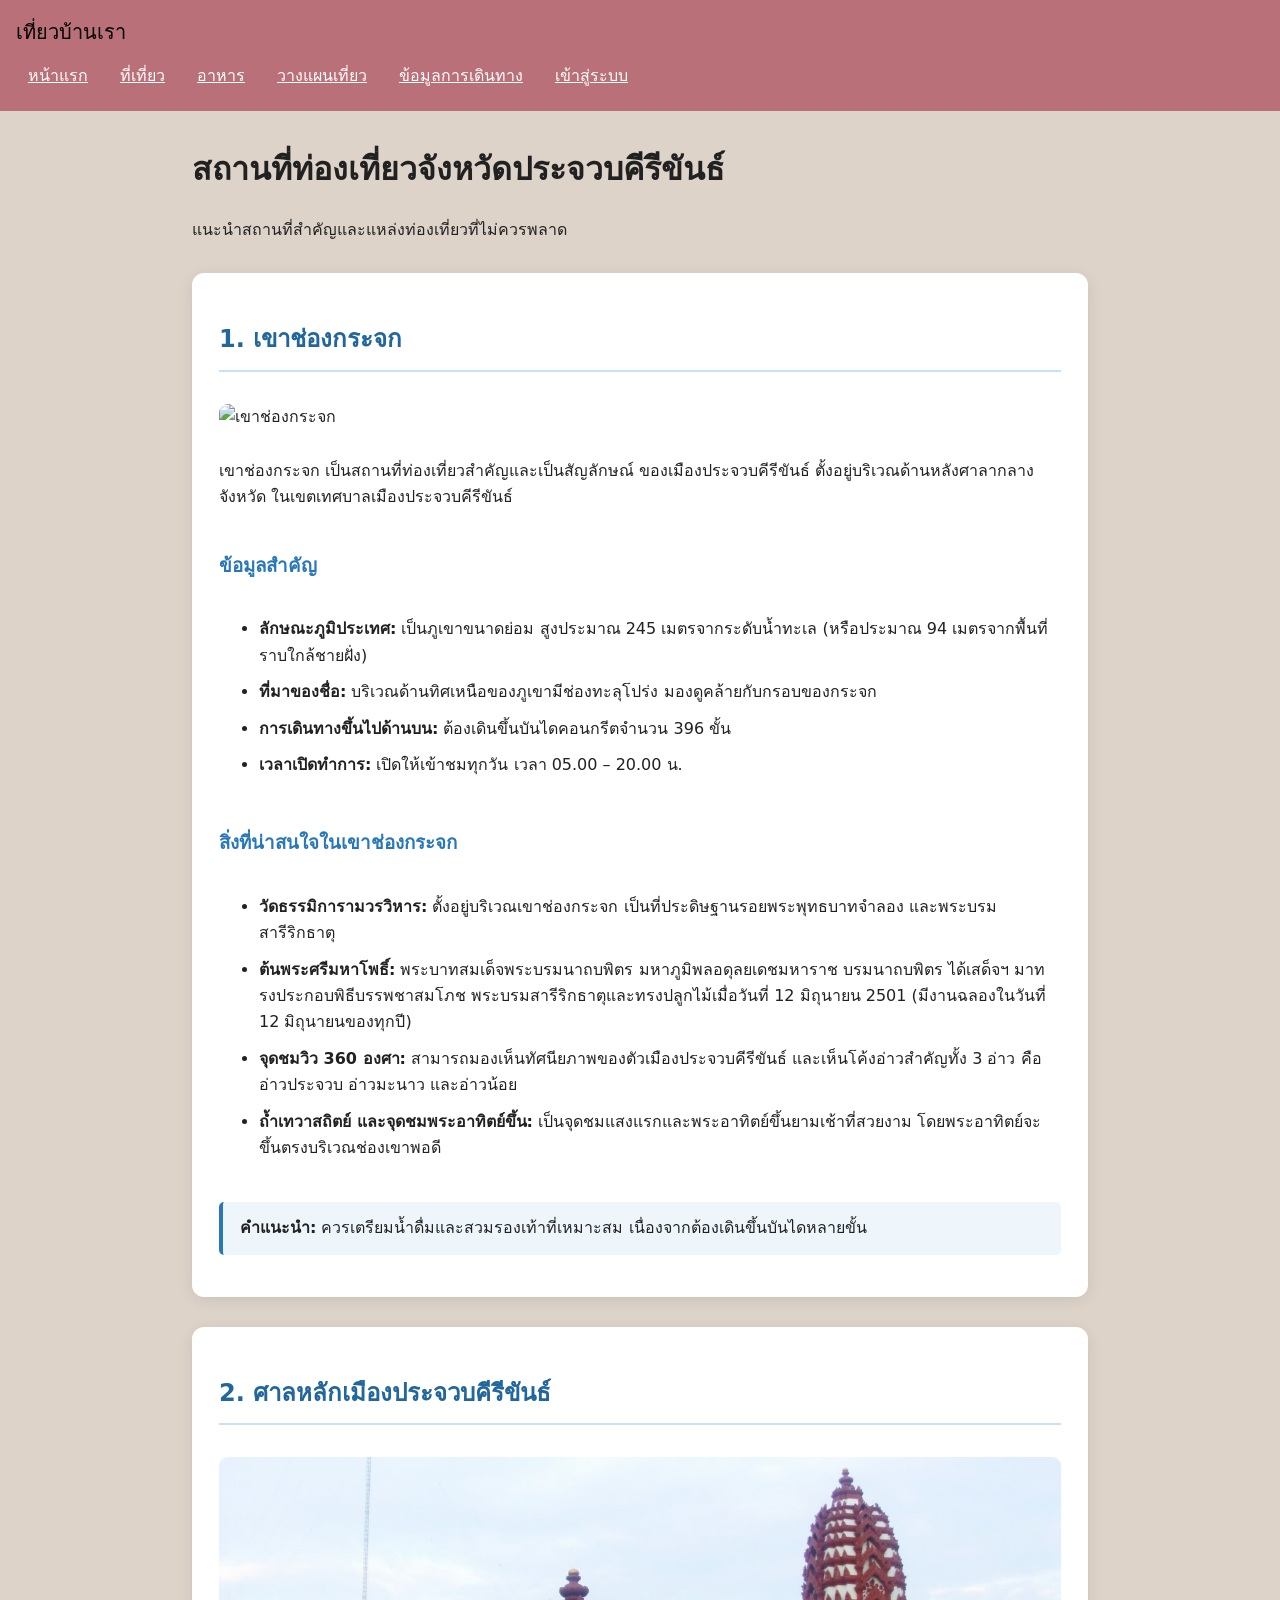
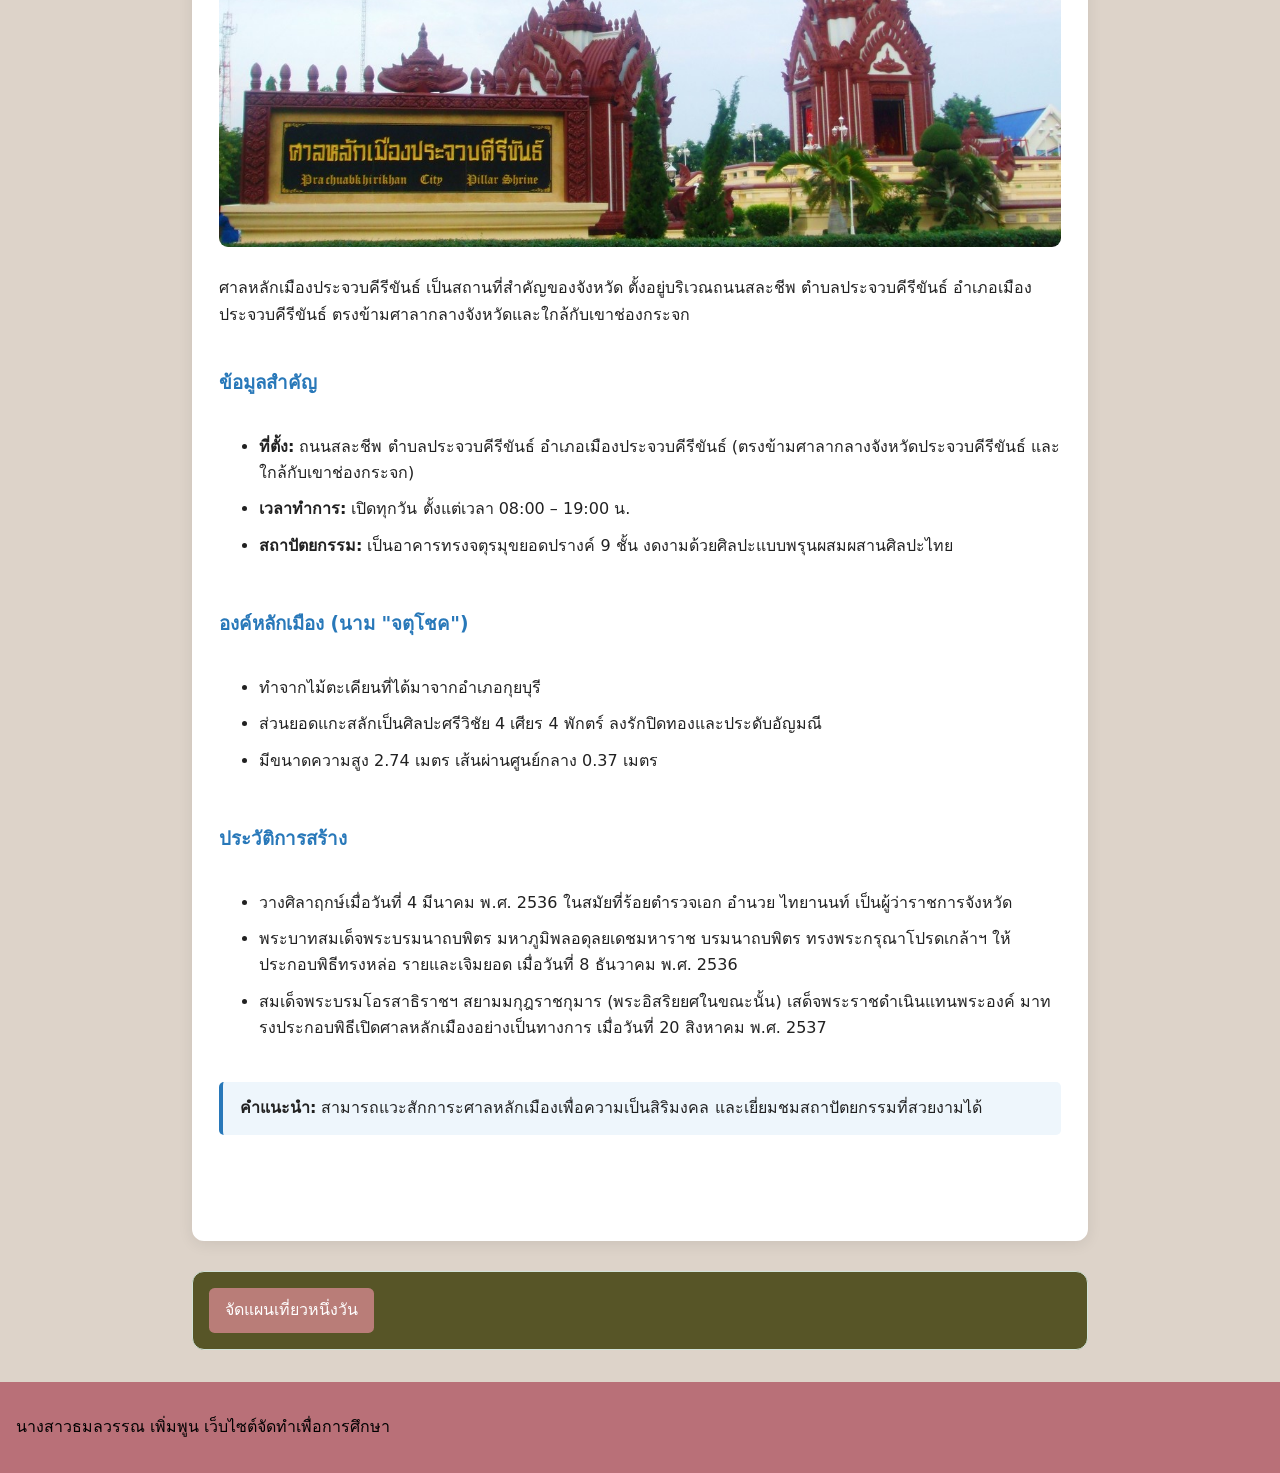
==== places.html @ 2a8e68ac "Add files via upload" ====
<!DOCTYPE html>
<html lang="th">
<head>
<meta charset="UTF-8">
<meta name="viewport" content="width=device-width, initial-scale=1.0">
<title>สถานที่ท่องเที่ยว</title>
<link rel="stylesheet" href="style.css">
<style>
.place-card {
    background: white;
    border-radius: 12px;
    padding: 22px;
    margin: 30px auto;
    max-width: 900px;
    box-shadow: 0 3px 15px #00000015;
}
.place-card h2 {
    color: #21669c;
    border-bottom: 2px solid #c8e2f5;
    padding-bottom: 10px;
}
.place-card h3 {
    color: #2878b9;
    margin-top: 24px;
}
.place-card img {
    width: 100%;
    max-height: 390px;
    object-fit: cover;
    border-radius: 9px;
    margin: 12px 0;
}
.place-card li {
    margin-bottom: 10px;
}
.info {
    background: #eef6fc;
    border-left: 4px solid #2878b9;
    padding: 13px 17px;
    margin: 15px 0;
    border-radius: 5px;
}
</style>
</head>

<body>

<header>
<div class="header-inner">
<p class="site-name">เที่ยวบ้านเรา</p>

<nav>
<ul>
<li><a href="index.html">หน้าแรก</a></li>
<li><a href="places.html">ที่เที่ยว</a></li>
<li><a href="food.html">อาหาร</a></li>
<li><a href="plan.html">วางแผนเที่ยว</a></li>
<li><a href="travel.html">ข้อมูลการเดินทาง</a></li>
<li><a href="login.html">เข้าสู่ระบบ</a></li>
</ul>
</nav>
</div>
</header>

<main>

<h1>สถานที่ท่องเที่ยวจังหวัดประจวบคีรีขันธ์</h1>
<p class="page-subtitle">
แนะนำสถานที่สำคัญและแหล่งท่องเที่ยวที่ไม่ควรพลาด
</p>

<!-- สถานที่ที่ 1 -->

<section class="place-card">

<h2>1. เขาช่องกระจก</h2>

<img src="images/kaow.jpg"
alt="เขาช่องกระจก">

<p>
เขาช่องกระจก เป็นสถานที่ท่องเที่ยวสำคัญและเป็นสัญลักษณ์
ของเมืองประจวบคีรีขันธ์ ตั้งอยู่บริเวณด้านหลังศาลากลางจังหวัด
ในเขตเทศบาลเมืองประจวบคีรีขันธ์
</p>

<h3>ข้อมูลสำคัญ</h3>

<ul>
<li><b>ลักษณะภูมิประเทศ:</b>
เป็นภูเขาขนาดย่อม สูงประมาณ 245 เมตรจากระดับน้ำทะเล
(หรือประมาณ 94 เมตรจากพื้นที่ราบใกล้ชายฝั่ง)</li>

<li><b>ที่มาของชื่อ:</b>
บริเวณด้านทิศเหนือของภูเขามีช่องทะลุโปร่ง
มองดูคล้ายกับกรอบของกระจก</li>

<li><b>การเดินทางขึ้นไปด้านบน:</b>
ต้องเดินขึ้นบันไดคอนกรีตจำนวน 396 ขั้น</li>

<li><b>เวลาเปิดทำการ:</b>
เปิดให้เข้าชมทุกวัน เวลา 05.00 – 20.00 น.</li>
</ul>

<h3>สิ่งที่น่าสนใจในเขาช่องกระจก</h3>

<ul>
<li><b>วัดธรรมิการามวรวิหาร:</b>
ตั้งอยู่บริเวณเขาช่องกระจก เป็นที่ประดิษฐานรอยพระพุทธบาทจำลอง
และพระบรมสารีริกธาตุ</li>

<li><b>ต้นพระศรีมหาโพธิ์:</b>
พระบาทสมเด็จพระบรมนาถบพิตร มหาภูมิพลอดุลยเดชมหาราช
บรมนาถบพิตร ได้เสด็จฯ มาทรงประกอบพิธีบรรพชาสมโภช
พระบรมสารีริกธาตุและทรงปลูกไม้เมื่อวันที่ 12 มิถุนายน 2501
(มีงานฉลองในวันที่ 12 มิถุนายนของทุกปี)</li>

<li><b>จุดชมวิว 360 องศา:</b>
สามารถมองเห็นทัศนียภาพของตัวเมืองประจวบคีรีขันธ์
และเห็นโค้งอ่าวสำคัญทั้ง 3 อ่าว คือ อ่าวประจวบ อ่าวมะนาว
และอ่าวน้อย</li>

<li><b>ถ้ำเทวาสถิตย์ และจุดชมพระอาทิตย์ขึ้น:</b>
เป็นจุดชมแสงแรกและพระอาทิตย์ขึ้นยามเช้าที่สวยงาม
โดยพระอาทิตย์จะขึ้นตรงบริเวณช่องเขาพอดี</li>
</ul>

<div class="info">
<b>คำแนะนำ:</b>
ควรเตรียมน้ำดื่มและสวมรองเท้าที่เหมาะสม
เนื่องจากต้องเดินขึ้นบันไดหลายขั้น
</div>

</section>


<!-- สถานที่ที่ 2 -->

<section class="place-card">

<h2>2. ศาลหลักเมืองประจวบคีรีขันธ์</h2>

<img src="images/lukmuang.jpg"
alt="ศาลหลักเมืองประจวบคีรีขันธ์">

<p>
ศาลหลักเมืองประจวบคีรีขันธ์ เป็นสถานที่สำคัญของจังหวัด
ตั้งอยู่บริเวณถนนสละชีพ ตำบลประจวบคีรีขันธ์
อำเภอเมืองประจวบคีรีขันธ์
ตรงข้ามศาลากลางจังหวัดและใกล้กับเขาช่องกระจก
</p>

<h3>ข้อมูลสำคัญ</h3>

<ul>
<li><b>ที่ตั้ง:</b>
ถนนสละชีพ ตำบลประจวบคีรีขันธ์ อำเภอเมืองประจวบคีรีขันธ์
(ตรงข้ามศาลากลางจังหวัดประจวบคีรีขันธ์ และใกล้กับเขาช่องกระจก)</li>

<li><b>เวลาทำการ:</b>
เปิดทุกวัน ตั้งแต่เวลา 08:00 – 19:00 น.</li>

<li><b>สถาปัตยกรรม:</b>
เป็นอาคารทรงจตุรมุขยอดปรางค์ 9 ชั้น
งดงามด้วยศิลปะแบบพรุนผสมผสานศิลปะไทย</li>
</ul>

<h3>องค์หลักเมือง (นาม "จตุโชค")</h3>

<ul>
<li>ทำจากไม้ตะเคียนที่ได้มาจากอำเภอกุยบุรี</li>

<li>ส่วนยอดแกะสลักเป็นศิลปะศรีวิชัย 4 เศียร 4 พักตร์
ลงรักปิดทองและประดับอัญมณี</li>

<li>มีขนาดความสูง 2.74 เมตร
เส้นผ่านศูนย์กลาง 0.37 เมตร</li>
</ul>

<h3>ประวัติการสร้าง</h3>

<ul>
<li>
วางศิลาฤกษ์เมื่อวันที่ 4 มีนาคม พ.ศ. 2536
ในสมัยที่ร้อยตำรวจเอก อำนวย ไทยานนท์ เป็นผู้ว่าราชการจังหวัด
</li>

<li>
พระบาทสมเด็จพระบรมนาถบพิตร มหาภูมิพลอดุลยเดชมหาราช
บรมนาถบพิตร ทรงพระกรุณาโปรดเกล้าฯ ให้ประกอบพิธีทรงหล่อ
รายและเจิมยอด เมื่อวันที่ 8 ธันวาคม พ.ศ. 2536
</li>

<li>
สมเด็จพระบรมโอรสาธิราชฯ สยามมกุฎราชกุมาร
(พระอิสริยยศในขณะนั้น) เสด็จพระราชดำเนินแทนพระองค์
มาทรงประกอบพิธีเปิดศาลหลักเมืองอย่างเป็นทางการ
เมื่อวันที่ 20 สิงหาคม พ.ศ. 2537
</li>
</ul>

<div class="info">
<b>คำแนะนำ:</b>
สามารถแวะสักการะศาลหลักเมืองเพื่อความเป็นสิริมงคล
และเยี่ยมชมสถาปัตยกรรมที่สวยงามได้
</div>
<main>
</section>
 <section class="card">
    <a class="button" href="plan.html">จัดแผนเที่ยวหนึ่งวัน</a>
 </section>
</main>
<footer>
<p>นางสาวธมลวรรณ เพิ่มพูน เว็บไซต์จัดทำเพื่อการศึกษา</p>

</footer>

<script src="script.js"></script>

</body>
</html>
---- style.css ----
* {
box-sizing: border-box;
}
body {
	margin: 0;
	font-family: system-ui, sans-serif;
	line-height: 1.65;
	color: #212121;        /*สีตัวอักษรที่แสดงผลในส่วนของเนื้อหาเว็บ*/
	background: #DDD3C9;    /*สีพื้นหลังของตัวเว็บ*/
}
header, footer {
	padding: 1rem;
	color: #000000;   
	background: #B97078;   /*สีพื้นหลังของส่วนหัวเว็บและท้ายเว็บ*/
}
.site-name {
	margin: 0 0 0.5rem;
	font-size: 1.25rem;
	font-weigth: bold;
}
nav ul {
	display: flex;
	flex-wrap: wrap;
	gap: 0.5rem;
	margin: 0;
	padding: 0;
	list-style: none;
}
nav a {
	display: block;
	padding: 0.35rem 0.75rem;
	color: #ffffff;   /*สีตัวอักษรบนเมนู*/
	border-radius: 0.35rem;
}
nav a:hover, nav a[aria-current="page"] {
	background: #92BE5E;   /*พื้นหลังของเมนูเมื่อเอาเมาส์ไปวางชี้*/
	color: #174c3c;
}
a:focus-visible {
	outline: 3px solid #c67400;
	outline-offset: 3px;
}
main {
	width: min(92%, 56rem);
	margin: 2rem auto;
}
.card {
	margin: 1rem 0;
	padding: 1rem;
	border: 1px solid #d1e2d7;
	border-radius: 0.75rem;
	background: #575527;  /*สีพื้นหลังของกรอบcard*/
}
img {
	display: block;
	max-width: 100%;
	heigth: auto;
	border-radius: 0.5rem;
}
.button {
	display: inline-block;
	padding: 0.6rem 1rem;
	border-radius: 0.35rem;
	background: #B97D78;  /*สีของปุ่ม*/
	color: white;
	text-decoration: none;
}
		

/* กรอบรูปภาพสไลด์ */
.travel-slider {
    width: 100%;
    height: 350px;
    overflow: hidden;
    border-radius: 15px;
    margin-top: 15px;
    margin-bottom: 20px;
    box-shadow: 0 4px 12px rgba(0,0,0,0.2);
    cursor: pointer;
}

/* จัดเรียงรูปภาพ */
.travel-slides {
    display: flex;
    width: 400%;
    height: 100%;
    animation: travelSlide 16s infinite;
    animation-play-state: paused;
}

/* ขนาดรูปภาพ */
.travel-slides img {
    width: 25%;
    height: 100%;
    flex-shrink: 0;
    object-fit: cover;
}

/* เริ่มเลื่อนเมื่อเมาส์ชี้ */
.travel-slider:hover .travel-slides {
    animation-play-state: running;
}

/* กำหนดการเคลื่อนไหว */
@keyframes travelSlide {
    0%, 20% {
        transform: translateX(0);
    }

    25%, 45% {
        transform: translateX(-25%);
    }

    50%, 70% {
        transform: translateX(-50%);
    }

    75%, 95% {
        transform: translateX(-75%);
    }

    100% {
        transform: translateX(0);
    }
}

/* รองรับหน้าจอโทรศัพท์ */
@media (max-width: 600px) {
    .travel-slider {
        height: 220px;
    }
}
/* พื้นที่แสดงสถานที่ท่องเที่ยว */
.places-section {
    max-width: 1200px;
    margin: 30px auto;
    padding: 20px;
}

/* หัวข้อหลัก */
.places-title {
    text-align: center;
    font-size: 32px;
    color: #49492d;
    margin-bottom: 10px;
}

/* ข้อความใต้หัวข้อ */
.places-subtitle {
    text-align: center;
    color: #666666;
    font-size: 16px;
    margin-bottom: 35px;
}

/* จัดรูปภาพแถวละ 3 กรอบ */
.places-grid {
    display: grid;
    grid-template-columns: repeat(3, minmax(0, 1fr));
    gap: 25px;
}

/* กรอบสถานที่ท่องเที่ยว */
.place-card {
    background-color: #ffffff;
    border: 5px solid #ffffff;
    border-radius: 15px;
    overflow: hidden;
    box-shadow: 0 5px 15px rgba(0, 0, 0, 0.12);
    transition: transform 0.4s, box-shadow 0.4s;
    display: flex;
    flex-direction: column;
}

/* กรอบลอยขึ้นเมื่อเมาส์ชี้ */
.place-card:hover {
    transform: translateY(-10px);
    box-shadow: 0 12px 25px rgba(0, 0, 0, 0.2);
}

/* พื้นที่สำหรับรูปภาพ */
.place-image {
    width: 100%;
    height: 200px;
    overflow: hidden;
    border-radius: 10px;
}

/* กำหนดขนาดรูปภาพ */
.place-image img {
    display: block;
    width: 100%;
    height: 100%;
    object-fit: cover;
    transition: transform 0.5s;
}

/* รูปภาพขยายเมื่อเมาส์ชี้ */
.place-card:hover .place-image img {
    transform: scale(1.12);
}

/* พื้นที่ข้อความ */
.place-content {
    padding: 18px;
    text-align: center;
    flex: 1;
    display: flex;
    flex-direction: column;
}

/* ชื่อสถานที่ */
.place-content h2 {
    font-size: 22px;
    color: #55552c;
    margin: 0 0 10px;
}

/* คำอธิบายสถานที่ */
.place-content p {
    font-size: 14px;
    color: #666666;
    line-height: 1.7;
    margin-bottom: 20px;
}

/* ปุ่มดูสถานที่ */
.place-btn {
    display: block;
    background-color: #55552c;
    color: #ffffff;
    padding: 10px 20px;
    border-radius: 8px;
    text-decoration: none;
    margin-top: auto;
    transition: background-color 0.3s;
}

/* เปลี่ยนสีปุ่มเมื่อเมาส์ชี้ */
.place-btn:hover {
    background-color: #b87e7e;
    color: #ffffff;
}

/* รองรับหน้าจอแท็บเล็ต */
@media (max-width: 900px) {
    .places-grid {
        grid-template-columns: repeat(2, minmax(0, 1fr));
    }
}

/* รองรับหน้าจอโทรศัพท์ */
@media (max-width: 600px) {
    .places-grid {
        grid-template-columns: 1fr;
    }

    .place-image {
        height: 230px;
    }

    .places-title {
        font-size: 26px;
    }
}
/* =========================
   หน้าอาหารและของฝาก
========================= */
.food-page {
    width: 90%;
    max-width: 1100px;
    margin: 40px auto;
    padding: 20px 0;
}

.food-title {
    text-align: center;
    font-size: 56px;
    color: #18352c;
    margin-bottom: 10px;
}

.food-subtitle {
    text-align: center;
    font-size: 18px;
    color: #4d5c56;
    margin-bottom: 35px;
}

/* การ์ดอาหาร */
.food-card {
    background-color: #ffffff;
    border: 1px solid #cfd8d2;
    border-radius: 18px;
    overflow: hidden;
    margin-bottom: 30px;
    box-shadow: 0 4px 12px rgba(0, 0, 0, 0.08);
}

/* รูปภาพ */
.food-image {
    width: 100%;
    height: 420px;
    overflow: hidden;
}

.food-image img {
    width: 100%;
    height: 100%;
    object-fit: cover;
    display: block;
}

/* เนื้อหา */
.food-content {
    padding: 28px;
}

.food-content h2 {
    font-size: 28px;
    color: #18352c;
    margin-top: 0;
    margin-bottom: 15px;
}

.food-content p {
    font-size: 18px;
    line-height: 1.8;
    color: #2f3f39;
    margin: 0;
}

/* ปุ่มกลับ */
.back-btn {
    display: inline-block;
    background-color: #214d3c;
    color: #ffffff;
    text-decoration: none;
    padding: 14px 24px;
    border-radius: 10px;
    font-size: 18px;
    font-weight: bold;
    transition: 0.3s;
}

.back-btn:hover {
    background-color: #18352c;
}

/* Responsive */
@media (max-width: 768px) {
    .food-page {
        width: 94%;
    }

    .food-title {
        font-size: 36px;
    }

    .food-subtitle {
        font-size: 16px;
    }

    .food-image {
        height: 250px;
    }

    .food-content {
        padding: 18px;
    }

    .food-content h2 {
        font-size: 24px;
    }

    .food-content p {
        font-size: 16px;
    }

    .back-btn {
        width: 100%;
        text-align: center;
        box-sizing: border-box;
    }
}

/* ==========================
   หน้าวางแผนเที่ยว
========================== */

.trip-page {
    width: 95%;
    max-width: 1200px;
    margin: 35px auto;
    padding: 15px;
    box-sizing: border-box;
    font-family: Arial, Tahoma, sans-serif;
}

/* แบนเนอร์ด้านบน */
.trip-banner {
    background-color: #27473a;
    color: white;
    padding: 30px;
    border-radius: 20px;
    text-align: center;
    margin-bottom: 40px;
}

.trip-banner h1 {
    font-size: 40px;
    color: white;
    margin: 15px 0;
}

.trip-banner p {
    font-size: 18px;
    color: #e6eee8;
    margin-bottom: 20px;
}

.trip-banner img {
    display: block;
    width: 100%;
    height: 400px;
    object-fit: cover;
    border-radius: 15px;
}

/* หัวข้อลำดับการเที่ยว */
.trip-title {
    font-size: 32px;
    text-align: center;
    color: #27473a;
    margin-bottom: 40px;
}

/* เส้น Timeline */
.trip-timeline {
    position: relative;
    border-left: 4px solid #719980;
    margin-left: 25px;
    padding-left: 35px;
}

/* รายการสถานที่ */
.trip-item {
    position: relative;
    margin-bottom: 35px;
}

/* วงกลมตัวเลข */
.trip-number {
    position: absolute;
    left: -59px;
    top: 25px;
    width: 44px;
    height: 44px;
    background-color: #27473a;
    color: white;
    border: 3px solid #ffffff;
    border-radius: 50%;
    display: flex;
    align-items: center;
    justify-content: center;
    font-size: 20px;
    font-weight: bold;
    box-sizing: border-box;
    box-shadow: 0 3px 8px rgba(0,0,0,0.2);
}

/* กรอบสถานที่ท่องเที่ยว */
.trip-card {
    background-color: #ffffff;
    border: 1px solid #d7e2d9;
    border-radius: 16px;
    overflow: hidden;
    display: flex;
    align-items: stretch;
    box-shadow: 0 5px 15px rgba(0,0,0,0.08);
    transition: transform 0.3s, box-shadow 0.3s;
}

/* กรอบลอยเมื่อเมาส์ชี้ */
.trip-card:hover {
    transform: translateY(-5px);
    box-shadow: 0 10px 20px rgba(0,0,0,0.15);
}

/* รูปภาพสถานที่ */
.trip-card img {
    display: block;
    width: 40%;
    min-height: 260px;
    object-fit: cover;
}

/* พื้นที่ข้อความ */
.trip-content {
    flex: 1;
    min-width: 0;
    padding: 25px;
}

/* แถบแสดงเวลา */
.trip-time {
    display: inline-block;
    background-color: #e4efe5;
    color: #27473a;
    font-weight: bold;
    font-size: 14px;
    padding: 8px 15px;
    border-radius: 30px;
    margin-bottom: 12px;
}

/* ชื่อสถานที่ */
.trip-content h2 {
    font-size: 25px;
    color: #27473a;
    margin: 5px 0 15px;
}

/* รายละเอียดกิจกรรม */
.trip-content p {
    font-size: 16px;
    line-height: 1.8;
    color: #555555;
}

/* ปุ่มดูรายละเอียด */
.trip-link {
    display: inline-block;
    background-color: #27473a;
    color: #ffffff;
    padding: 10px 20px;
    border-radius: 8px;
    text-decoration: none;
    margin-top: 10px;
    transition: background-color 0.3s;
}

/* เปลี่ยนสีเมื่อชี้ปุ่ม */
.trip-link:hover {
    background-color: #527963;
    color: white;
}

/* กล่องสิ่งที่ควรเตรียม */
.trip-tips {
    background-color: #e4efe5;
    border-left: 6px solid #27473a;
    padding: 25px;
    border-radius: 15px;
    margin: 35px 0;
}

.trip-tips h2 {
    color: #27473a;
    margin-top: 0;
}

.trip-tips li {
    font-size: 16px;
    line-height: 2;
    color: #333333;
}

/* ปุ่มหน้าถัดไป */
.trip-next {
    display: block;
    text-align: center;
    background-color: #27473a;
    color: #ffffff;
    padding: 18px;
    border-radius: 10px;
    text-decoration: none;
    font-size: 18px;
    font-weight: bold;
    transition: 0.3s;
}

.trip-next:hover {
    background-color: #527963;
    color: white;
}

/* ==========================
   รองรับโทรศัพท์มือถือ
========================== */

@media (max-width: 768px) {

    .trip-page {
        width: 100%;
        padding: 15px;
    }

    .trip-banner {
        padding: 15px;
    }

    .trip-banner h1 {
        font-size: 28px;
    }

    .trip-banner img {
        height: 230px;
    }

    .trip-title {
        font-size: 25px;
    }

    .trip-card {
        flex-direction: column;
    }

    .trip-card img {
        width: 100%;
        height: 220px;
        min-height: 0;
    }

    .trip-content {
        padding: 18px;
    }

    .trip-content h2 {
        font-size: 22px;
    }

    .trip-timeline {
        margin-left: 15px;
        padding-left: 22px;
    }

    .trip-number {
        width: 34px;
        height: 34px;
        left: -41px;
        font-size: 16px;
    }

}

/* ==========================
   หน้าวางแผนเที่ยว
========================== */

.trip-page {
    width: 95%;
    max-width: 1200px;
    margin: 35px auto;
    padding: 15px;
    box-sizing: border-box;
    font-family: Arial, Tahoma, sans-serif;
}

/* แบนเนอร์ด้านบน */
.trip-banner {
    background-color: #27473a;
    color: white;
    padding: 30px;
    border-radius: 20px;
    text-align: center;
    margin-bottom: 40px;
}

.trip-banner h1 {
    font-size: 40px;
    color: white;
    margin: 15px 0;
}

.trip-banner p {
    font-size: 18px;
    color: #e6eee8;
    margin-bottom: 20px;
}

.trip-banner img {
    display: block;
    width: 100%;
    height: 400px;
    object-fit: cover;
    border-radius: 15px;
}

/* หัวข้อลำดับการเที่ยว */
.trip-title {
    font-size: 32px;
    text-align: center;
    color: #27473a;
    margin-bottom: 40px;
}

/* เส้น Timeline */
.trip-timeline {
    position: relative;
    border-left: 4px solid #719980;
    margin-left: 25px;
    padding-left: 35px;
}

/* รายการสถานที่ */
.trip-item {
    position: relative;
    margin-bottom: 35px;
}

/* วงกลมตัวเลข */
.trip-number {
    position: absolute;
    left: -59px;
    top: 25px;
    width: 44px;
    height: 44px;
    background-color: #27473a;
    color: white;
    border: 3px solid #ffffff;
    border-radius: 50%;
    display: flex;
    align-items: center;
    justify-content: center;
    font-size: 20px;
    font-weight: bold;
    box-sizing: border-box;
    box-shadow: 0 3px 8px rgba(0,0,0,0.2);
}

/* กรอบสถานที่ท่องเที่ยว */
.trip-card {
    background-color: #ffffff;
    border: 1px solid #d7e2d9;
    border-radius: 16px;
    overflow: hidden;
    display: flex;
    align-items: stretch;
    box-shadow: 0 5px 15px rgba(0,0,0,0.08);
    transition: transform 0.3s, box-shadow 0.3s;
}

/* กรอบลอยเมื่อเมาส์ชี้ */
.trip-card:hover {
    transform: translateY(-5px);
    box-shadow: 0 10px 20px rgba(0,0,0,0.15);
}

/* รูปภาพสถานที่ */
.trip-card img {
    display: block;
    width: 40%;
    min-height: 260px;
    object-fit: cover;
}

/* พื้นที่ข้อความ */
.trip-content {
    flex: 1;
    min-width: 0;
    padding: 25px;
}

/* แถบแสดงเวลา */
.trip-time {
    display: inline-block;
    background-color: #e4efe5;
    color: #27473a;
    font-weight: bold;
    font-size: 14px;
    padding: 8px 15px;
    border-radius: 30px;
    margin-bottom: 12px;
}

/* ชื่อสถานที่ */
.trip-content h2 {
    font-size: 25px;
    color: #27473a;
    margin: 5px 0 15px;
}

/* รายละเอียดกิจกรรม */
.trip-content p {
    font-size: 16px;
    line-height: 1.8;
    color: #555555;
}

/* ปุ่มดูรายละเอียด */
.trip-link {
    display: inline-block;
    background-color: #27473a;
    color: #ffffff;
    padding: 10px 20px;
    border-radius: 8px;
    text-decoration: none;
    margin-top: 10px;
    transition: background-color 0.3s;
}

/* เปลี่ยนสีเมื่อชี้ปุ่ม */
.trip-link:hover {
    background-color: #527963;
    color: white;
}

/* กล่องสิ่งที่ควรเตรียม */
.trip-tips {
    background-color: #e4efe5;
    border-left: 6px solid #27473a;
    padding: 25px;
    border-radius: 15px;
    margin: 35px 0;
}

.trip-tips h2 {
    color: #27473a;
    margin-top: 0;
}

.trip-tips li {
    font-size: 16px;
    line-height: 2;
    color: #333333;
}

/* ปุ่มหน้าถัดไป */
.trip-next {
    display: block;
    text-align: center;
    background-color: #27473a;
    color: #ffffff;
    padding: 18px;
    border-radius: 10px;
    text-decoration: none;
    font-size: 18px;
    font-weight: bold;
    transition: 0.3s;
}

.trip-next:hover {
    background-color: #527963;
    color: white;
}

/* ==========================
   รองรับโทรศัพท์มือถือ
========================== */

@media (max-width: 768px) {

    .trip-page {
        width: 100%;
        padding: 15px;
    }

    .trip-banner {
        padding: 15px;
    }

    .trip-banner h1 {
        font-size: 28px;
    }

    .trip-banner img {
        height: 230px;
    }

    .trip-title {
        font-size: 25px;
    }

    .trip-card {
        flex-direction: column;
    }

    .trip-card img {
        width: 100%;
        height: 220px;
        min-height: 0;
    }

    .trip-content {
        padding: 18px;
    }

    .trip-content h2 {
        font-size: 22px;
    }

    .trip-timeline {
        margin-left: 15px;
        padding-left: 22px;
    }

    .trip-number {
        width: 34px;
        height: 34px;
        left: -41px;
        font-size: 16px;
    }

}

/* ===========================
   หน้าข้อมูลการเดินทาง
=========================== */

.travel-info-page {
    width: 95%;
    max-width: 1200px;
    margin: 35px auto;
    padding: 15px;
    box-sizing: border-box;
    font-family: Arial, Tahoma, sans-serif;
}

/* แบนเนอร์หัวข้อ */
.info-banner {
    background: linear-gradient(135deg, #27473a, #527963);
    color: white;
    padding: 45px 25px;
    border-radius: 20px;
    text-align: center;
    margin-bottom: 35px;
    box-shadow: 0 5px 15px rgba(0,0,0,0.12);
}

.info-banner h1 {
    font-size: 42px;
    color: white;
    margin: 15px 0;
}

.info-banner p {
    color: #e5eee8;
    font-size: 18px;
    line-height: 1.7;
}

/* หัวข้อหลัก */
.info-title {
    color: #27473a;
    font-size: 30px;
    text-align: center;
    margin: 35px 0 25px;
}

/* จัดกล่องวิธีเดินทาง */
.transport-grid {
    display: grid;
    grid-template-columns: repeat(3, minmax(0, 1fr));
    gap: 20px;
    margin-bottom: 35px;
}

/* กรอบวิธีเดินทาง */
.transport-card {
    background-color: white;
    border: 1px solid #d3dfd5;
    border-radius: 18px;
    padding: 25px;
    text-align: center;
    box-shadow: 0 4px 12px rgba(0,0,0,0.08);
    transition: transform 0.3s, box-shadow 0.3s;
}

/* กรอบลอยเมื่อเมาส์ชี้ */
.transport-card:hover {
    transform: translateY(-8px);
    box-shadow: 0 10px 20px rgba(0,0,0,0.15);
}

/* ไอคอน */
.transport-icon {
    font-size: 55px;
    margin-bottom: 15px;
}

/* ชื่อวิธีเดินทาง */
.transport-card h3 {
    font-size: 23px;
    color: #27473a;
}

/* รายละเอียด */
.transport-card p {
    font-size: 16px;
    color: #555555;
    line-height: 1.8;
}

/* กรอบข้อมูลขนาดใหญ่ */
.info-card {
    background-color: #ffffff;
    border: 1px solid #d3dfd5;
    border-radius: 18px;
    padding: 30px;
    margin-bottom: 30px;
    box-shadow: 0 4px 12px rgba(0,0,0,0.06);
}

.info-card h2 {
    font-size: 28px;
    color: #27473a;
    margin-top: 0;
    margin-bottom: 25px;
}

.info-card p {
    font-size: 16px;
    color: #555555;
    line-height: 1.8;
}

/* แผนที่ Google Maps */
.travel-map {
    display: block;
    width: 100%;
    height: 450px;
    border: none;
    border-radius: 15px;
    margin-bottom: 25px;
}

/* รายชื่อสถานที่ */
.location-list {
    display: flex;
    flex-direction: column;
    gap: 12px;
}

.location-item {
    display: flex;
    justify-content: space-between;
    align-items: center;
    gap: 15px;
    background-color: #edf3ee;
    padding: 15px 20px;
    border-radius: 10px;
}

.location-item h3 {
    font-size: 18px;
    color: #27473a;
    margin: 0;
}

/* ปุ่มทั่วไป */
.info-btn {
    display: inline-block;
    background-color: #27473a;
    color: white;
    padding: 12px 20px;
    border-radius: 8px;
    text-decoration: none;
    font-weight: bold;
    font-size: 15px;
    transition: 0.3s;
}

/* เปลี่ยนสีปุ่ม */
.info-btn:hover {
    background-color: #527963;
    color: white;
}

/* กล่องเช็กลิสต์ */
.travel-checklist {
    display: flex;
    flex-direction: column;
    gap: 12px;
    margin-top: 20px;
}

/* รายการเช็กลิสต์ */
.travel-checklist label {
    display: flex;
    align-items: center;
    gap: 12px;
    padding: 15px;
    background-color: #f3f7f3;
    border-radius: 10px;
    color: #333333;
    cursor: pointer;
    transition: 0.3s;
}

/* ช่องติ๊กถูก */
.travel-checklist input {
    width: 20px;
    height: 20px;
    accent-color: #27473a;
    flex-shrink: 0;
    cursor: pointer;
}

/* เปลี่ยนสีเมื่อติ๊กถูก */
.travel-checklist label:has(input:checked) {
    background-color: #dcebdd;
    color: #27473a;
    text-decoration: line-through;
}

/* กล่องเบอร์โทรฉุกเฉิน */
.emergency-grid {
    display: grid;
    grid-template-columns: repeat(3, minmax(0, 1fr));
    gap: 20px;
    margin-bottom: 35px;
}

.emergency-card {
    background-color: white;
    border-radius: 15px;
    border: 1px solid #d3dfd5;
    padding: 25px;
    text-align: center;
    box-shadow: 0 4px 12px rgba(0,0,0,0.08);
    transition: 0.3s;
}

.emergency-card:hover {
    transform: translateY(-5px);
}

.emergency-card h3 {
    color: #27473a;
    font-size: 20px;
}

.emergency-card a {
    color: #b33c3c;
    font-size: 38px;
    font-weight: bold;
    text-decoration: none;
}

/* แหล่งข้อมูล */
.source-item {
    background-color: #f3f7f3;
    border-left: 5px solid #527963;
    border-radius: 10px;
    padding: 20px;
    margin-bottom: 15px;
}

.source-item h3 {
    color: #27473a;
    margin-top: 0;
}

.source-item a {
    color: #27473a;
    font-weight: bold;
    text-decoration: none;
}

.source-item a:hover {
    text-decoration: underline;
}

/* ปุ่มด้านล่าง */
.info-navigation {
    display: flex;
    justify-content: space-between;
    gap: 15px;
    flex-wrap: wrap;
    margin: 30px 0;
}

/* ===========================
   รองรับโทรศัพท์มือถือ
=========================== */

@media (max-width: 768px) {

    .travel-info-page {
        width: 100%;
        padding: 12px;
    }

    .info-banner {
        padding: 25px 15px;
    }

    .info-banner h1 {
        font-size: 30px;
    }

    .info-title {
        font-size: 25px;
    }

    .transport-grid,
    .emergency-grid {
        grid-template-columns: 1fr;
    }

    .info-card {
        padding: 18px;
    }

    .travel-map {
        height: 300px;
    }

    .location-item {
        flex-direction: column;
        align-items: stretch;
        text-align: center;
    }

    .info-navigation {
        flex-direction: column;
        text-align: center;
    }

}

/* ===================================
   เปลี่ยนสีเฉพาะหน้าข้อมูลการเดินทาง
=================================== */

/* สีพื้นหลังเว็บไซต์ */
.info-body {
    background-color: #DDD3C9;
    color: #333333;
}

/* สีส่วนหัวเว็บไซต์ */
.info-body header {
    background-color: #B97078;
    color: #24181A;
}

/* สีชื่อเว็บไซต์ */
.info-body header h1,
.info-body header h2 {
    color: #24181A;
}

/* สีแถบเมนู */
.info-body nav {
    background-color: #B97078;
}

/* สีตัวอักษรเมนู */
.info-body nav a {
    color: #24181A;
}

/* เมนูเมื่อเอาเมาส์ไปชี้ */
.info-body nav a:hover {
    background-color: #575527;
    color: #FFFFFF;
}

/* สีแบนเนอร์ข้อมูลการเดินทาง */
.info-body .info-banner {
    background: #575527;
    color: #FFFFFF;
}

/* สีข้อความบนแบนเนอร์ */
.info-body .info-banner h1,
.info-body .info-banner p {
    color: #FFFFFF;
}

/* สีหัวข้อหลัก */
.info-body .info-title {
    color: #575527;
}

/* สีพื้นหลังของกรอบ Card */
.info-body .transport-card,
.info-body .info-card,
.info-body .emergency-card {
    background-color: #575527;
    border-color: #575527;
    color: #FFFFFF;
}

/* สีตัวอักษรภายในกรอบ Card */
.info-body .transport-card h3,
.info-body .transport-card p,
.info-body .info-card h2,
.info-body .info-card p,
.info-body .emergency-card h3 {
    color: #FFFFFF;
}

/* สีไอคอน */
.info-body .transport-icon {
    color: #DDD3C9;
}

/* สีพื้นหลังรายการสถานที่ */
.info-body .location-item {
    background-color: #DDD3C9;
}

/* สีชื่อสถานที่ */
.info-body .location-item h3 {
    color: #575527;
}

/* สีพื้นหลังเช็กลิสต์ */
.info-body .travel-checklist label {
    background-color: #DDD3C9;
    color: #575527;
    border: 1px solid transparent;
}

/* สีช่องติ๊กถูก */
.info-body .travel-checklist input {
    accent-color: #575527;
}

/* สีหลังจากติ๊กถูก */
.info-body .travel-checklist label:has(input:checked) {
    background-color: #B97078;
    color: #24181A;
    text-decoration: line-through;
}

/* สีเบอร์โทรศัพท์ฉุกเฉิน */
.info-body .emergency-card a {
    color: #FFFFFF;
}

/* สีพื้นหลังกล่องแหล่งข้อมูล */
.info-body .source-item {
    background-color: #DDD3C9;
    border-left: 5px solid #B97078;
}

/* สีข้อความแหล่งข้อมูล */
.info-body .source-item h3,
.info-body .source-item p,
.info-body .source-item a {
    color: #575527;
}

/* สีปุ่มกด */
.info-body .info-btn {
    background-color: #B97078;
    color: #24181A;
    border: 1px solid transparent;
    transition: 0.3s;
}

/* สีปุ่มเมื่อเอาเมาส์ไปชี้ */
.info-body .info-btn:hover {
    background-color: #575527;
    color: #FFFFFF;
    border-color: #DDD3C9;
}

/* สีส่วนท้ายเว็บไซต์ */
.info-body footer {
    background-color: #575527;
    color: #FFFFFF;
}

/* สีตัวอักษรส่วนท้าย */
.info-body footer p,
.info-body footer a {
    color: #FFFFFF;
}

/* =================================
   หน้าเข้าสู่ระบบ login.html
================================= */

/* พื้นหลังหน้าเว็บไซต์ */
.login-body {
    background-color: #DDD3C9;
    color: #333333;
    margin: 0;
    font-family: Arial, Tahoma, sans-serif;
}

/* ส่วนหัวเว็บไซต์ */
.login-body header {
    background-color: #B97078;
    color: #24181A;
    padding: 20px;
}

/* ชื่อเว็บไซต์ */
.login-body header h2 {
    color: #24181A;
    margin-top: 0;
}

/* เมนูด้านบน */
.login-body nav {
    background-color: #B97078;
    display: flex;
    flex-wrap: wrap;
    gap: 10px;
}

/* ตัวอักษรเมนู */
.login-body nav a {
    color: #24181A;
    text-decoration: none;
    padding: 10px 15px;
    border-radius: 8px;
    font-weight: bold;
    transition: 0.3s;
}

/* เมนูเมื่อเมาส์ชี้ */
.login-body nav a:hover {
    background-color: #575527;
    color: #FFFFFF;
}

/* พื้นที่หลัก */
.login-body .login-page {
    display: flex;
    justify-content: center;
    align-items: center;
    width: 100%;
    max-width: none;
    min-height: 75vh;
    padding: 45px 20px;
    margin: 0;
    box-sizing: border-box;
}

/* กรอบเข้าสู่ระบบ */
.login-body .login-card {
    background-color: #FFFFFF;
    border-radius: 22px;
    width: 100%;
    max-width: 450px;
    padding: 35px;
    box-sizing: border-box;
    border-top: 8px solid #575527;
    box-shadow: 0 8px 30px rgba(0,0,0,0.15);
}

/* ไอคอนผู้ใช้งาน */
.login-body .login-icon {
    width: 85px;
    height: 85px;
    background-color: #575527;
    border-radius: 50%;
    margin: 0 auto 20px;
    display: flex;
    align-items: center;
    justify-content: center;
    font-size: 42px;
    color: #FFFFFF;
}

/* หัวข้อเข้าสู่ระบบ */
.login-body .login-card h1 {
    color: #575527;
    font-size: 34px;
    text-align: center;
    margin: 10px 0;
}

/* ข้อความต้อนรับ */
.login-body .login-subtitle {
    text-align: center;
    color: #666666;
    font-size: 15px;
    margin-bottom: 30px;
}

/* กลุ่มช่องกรอกข้อมูล */
.login-body .login-group {
    margin-bottom: 22px;
}

/* ชื่อช่องกรอก */
.login-body .login-group label {
    display: block;
    font-size: 16px;
    font-weight: bold;
    color: #575527;
    margin-bottom: 8px;
}

/* ช่องกรอกชื่อและรหัสผ่าน */
.login-body .login-group input,
.login-body .login-group select {
    width: 100%;
    padding: 14px;
    border: 1px solid #DDD3C9;
    border-radius: 10px;
    font-size: 15px;
    color: #333333;
    background-color: #FAF8F6;
    box-sizing: border-box;
    outline: none;
    transition: 0.3s;
}

/* เมื่อคลิกช่องกรอก */
.login-body .login-group input:focus,
.login-body .login-group select:focus {
    border-color: #B97078;
    box-shadow: 0 0 0 3px rgba(185,112,120,0.2);
}

/* จัดช่องรหัสผ่านกับปุ่มแสดง */
.login-body .password-box {
    display: flex;
    gap: 8px;
}

/* ช่องรหัสผ่าน */
.login-body .password-box input {
    flex: 1;
    min-width: 0;
}

/* ปุ่มแสดงรหัสผ่าน */
.login-body .show-password {
    background-color: #575527;
    color: #FFFFFF;
    border: none;
    padding: 10px 16px;
    border-radius: 10px;
    cursor: pointer;
    font-weight: bold;
    transition: 0.3s;
}

/* ปุ่มแสดงรหัสผ่านเมื่อเมาส์ชี้ */
.login-body .show-password:hover {
    background-color: #B97078;
    color: #24181A;
}

/* ปุ่มเข้าสู่ระบบ */
.login-body .login-button {
    width: 100%;
    background-color: #B97078;
    color: #24181A;
    border: none;
    border-radius: 10px;
    padding: 15px;
    font-size: 18px;
    font-weight: bold;
    cursor: pointer;
    transition: 0.3s;
}

/* เอฟเฟกต์ปุ่มเข้าสู่ระบบ */
.login-body .login-button:hover {
    background-color: #575527;
    color: #FFFFFF;
    transform: translateY(-3px);
    box-shadow: 0 5px 12px rgba(0,0,0,0.15);
}

/* ข้อความแจ้งเตือน */
.login-body .login-message {
    font-size: 14px;
    text-align: center;
    line-height: 1.6;
}

/* กล่องบัญชีทดลอง */
.login-body .demo-account {
    background-color: #DDD3C9;
    border-left: 5px solid #B97078;
    border-radius: 10px;
    padding: 18px;
    margin-top: 25px;
}

/* หัวข้อบัญชีทดลอง */
.login-body .demo-account h3 {
    color: #575527;
    font-size: 16px;
    margin-top: 0;
}

/* รายละเอียดบัญชี */
.login-body .demo-account p {
    font-size: 14px;
    line-height: 1.8;
    margin: 5px 0;
    color: #333333;
}

/* ปุ่มกลับหน้าแรก */
.login-body .login-back {
    text-align: center;
    margin-top: 25px;
}

.login-body .login-back a {
    color: #575527;
    font-weight: bold;
    text-decoration: none;
}

.login-body .login-back a:hover {
    text-decoration: underline;
}

/* ส่วนท้ายเว็บไซต์ */
.login-body footer {
    background-color: #575527;
    color: #FFFFFF;
    padding: 25px;
    text-align: center;
}

.login-body footer p {
    color: #FFFFFF;
}

/* รองรับโทรศัพท์มือถือ */
@media (max-width: 600px) {

    .login-body .login-page {
        padding: 25px 15px;
    }

    .login-body .login-card {
        padding: 25px 20px;
    }

    .login-body .login-card h1 {
        font-size: 28px;
    }

    .login-body nav a {
        font-size: 13px;
        padding: 8px;
    }

}
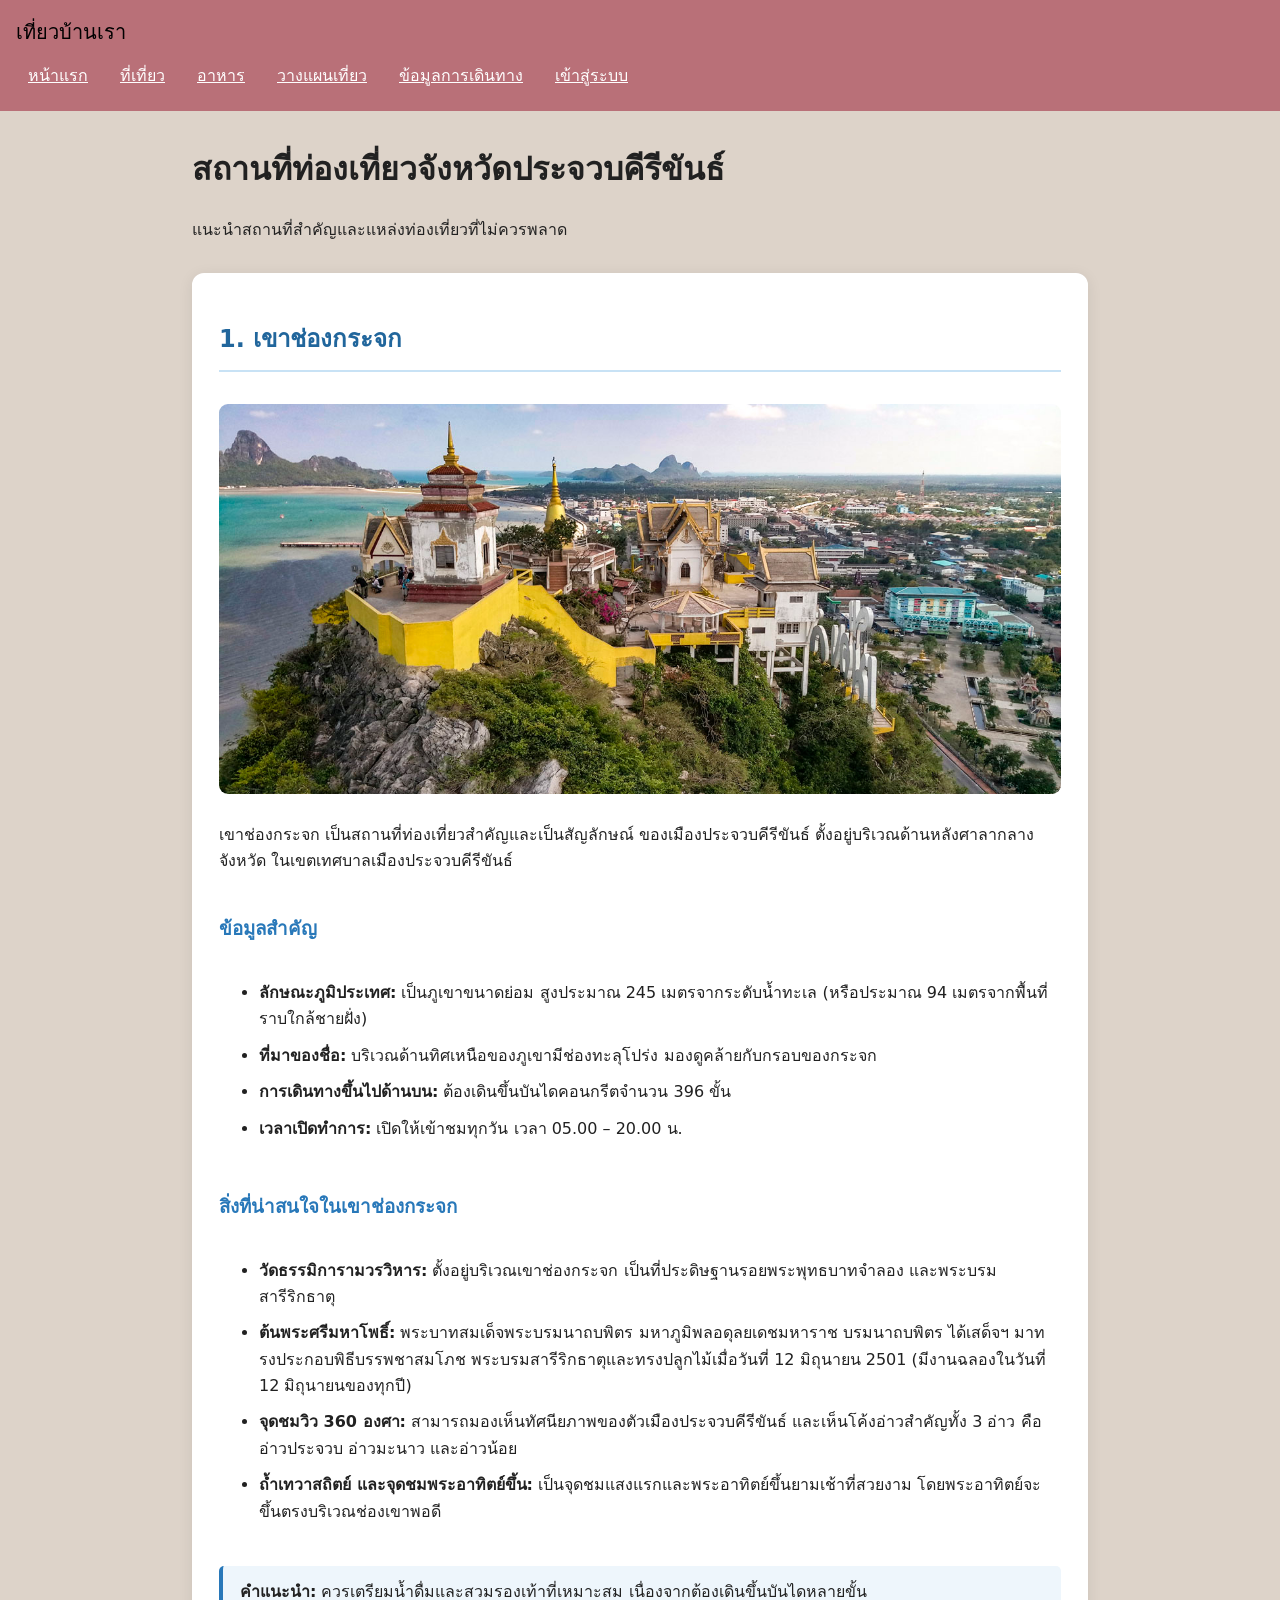
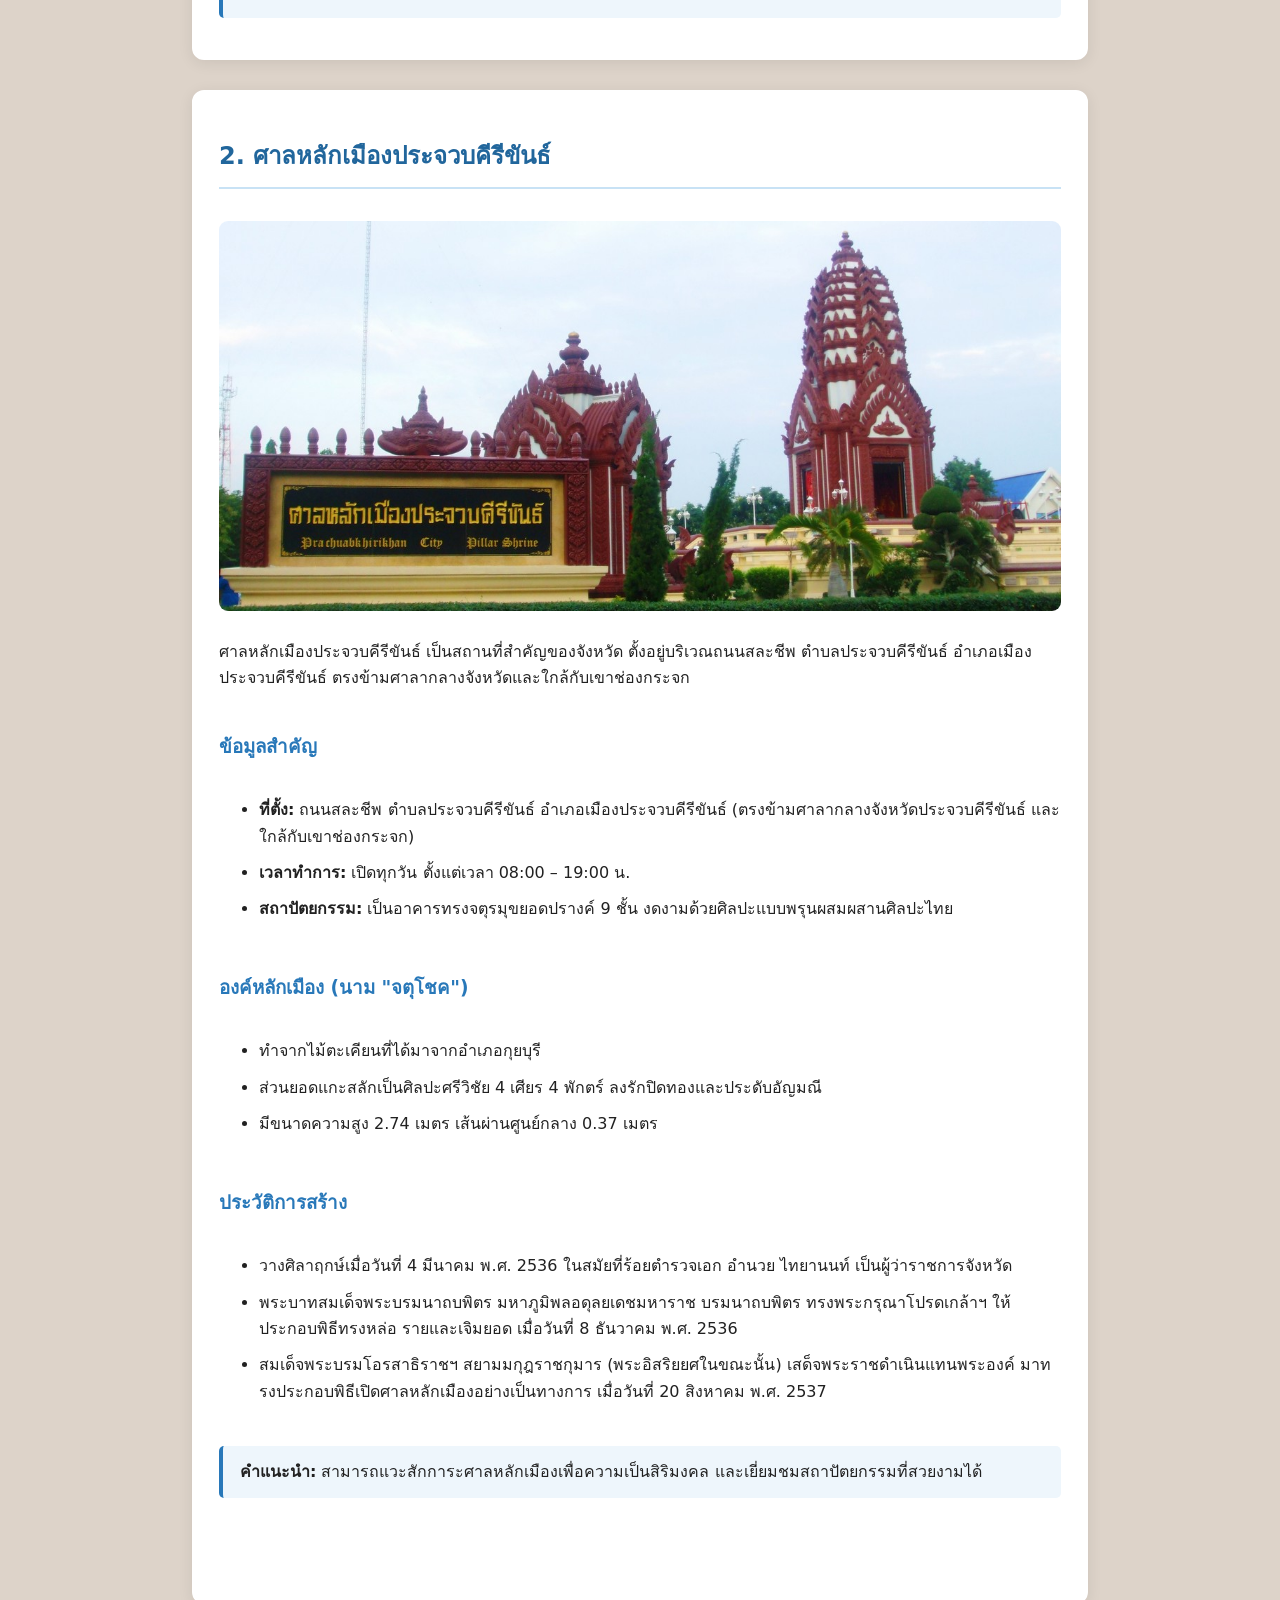
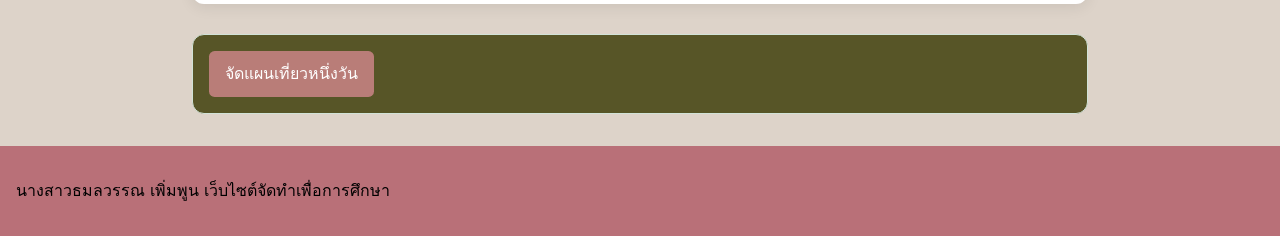
==== commit 27a3608b: "Update places.html" ====
--- a/places.html
+++ b/places.html
@@ -75,7 +75,7 @@
 
 <h2>1. เขาช่องกระจก</h2>
 
-<img src="images/kaow.jpg"
+<img src="images/Kaow.jpg"
 alt="เขาช่องกระจก">
 
 <p>
